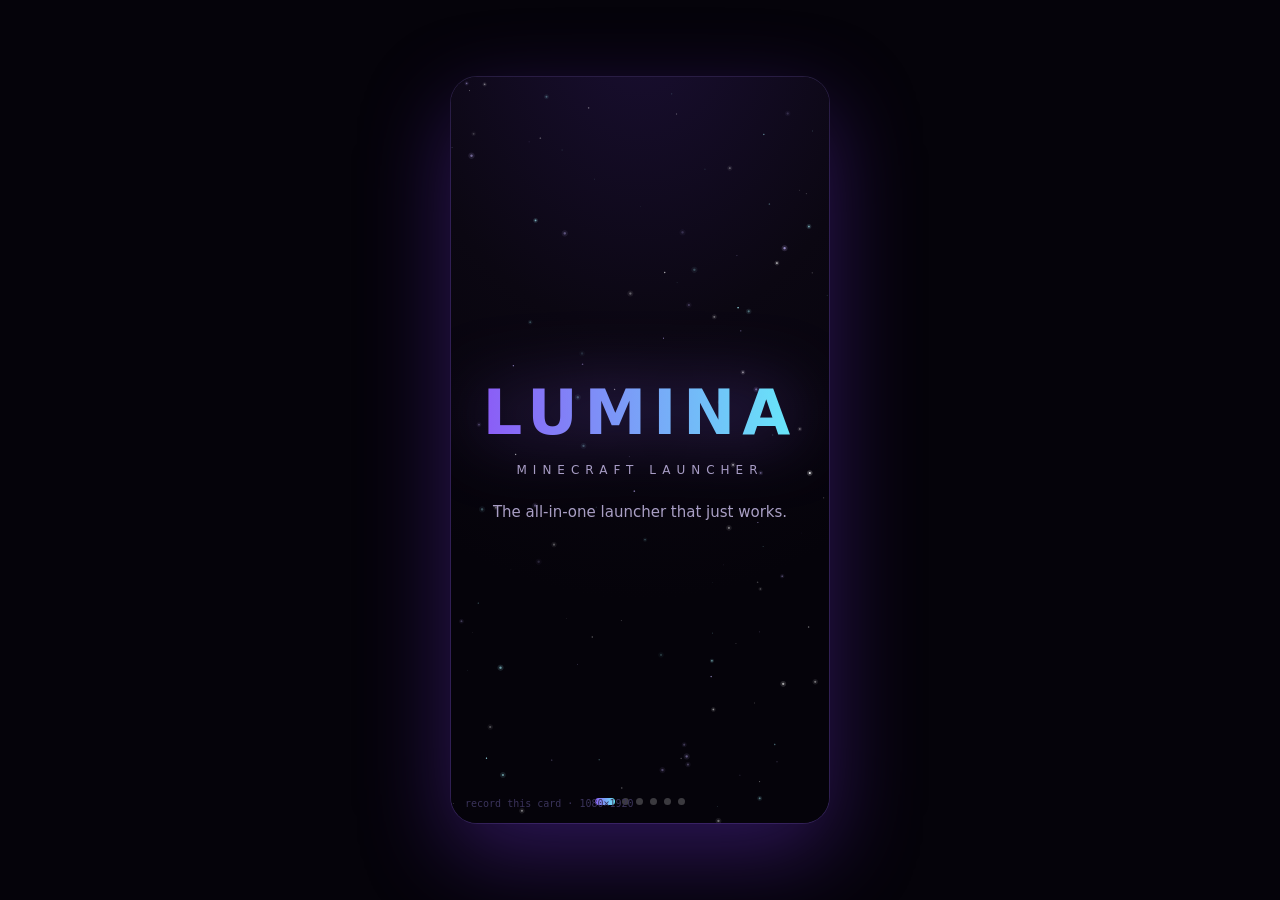
==== docs/promo.html @ 4684f70f "Add record-ready 9:16 promo loop for Shorts/TikTok/Reels Self-contained animated promo page (docs/pr" ====
<!DOCTYPE html>
<html lang="en">
<head>
<meta charset="UTF-8" />
<meta name="viewport" content="width=device-width, initial-scale=1.0" />
<title>LuminaMC — Promo</title>
<!--
  Record-ready vertical (9:16) promo loop for TikTok / YouTube Shorts / Reels.
  HOW TO RECORD:
   1. Open this file in Chrome, press F11 (fullscreen).
   2. Record the centred 9:16 card with OBS (or Xbox Game Bar: Win+Alt+R) at 1080x1920.
   3. ~30s loop — capture one full cycle. Add music in the editor (see suggestions below).
  Everything is self-contained (no internet needed).
-->
<style>
  :root{
    --violet:#8B5CF6; --violet-deep:#5B21B6; --cyan:#67E8F9; --pink:#EC4899;
    --bg:#0B0712; --text:#ECE7F7; --muted:#A99FC4;
  }
  *{box-sizing:border-box;margin:0;padding:0}
  html,body{height:100%;background:#05030a;overflow:hidden;font-family:'Segoe UI',system-ui,-apple-system,sans-serif}
  /* The 9:16 recording stage, centred on any screen. */
  .stage{
    position:absolute;top:50%;left:50%;transform:translate(-50%,-50%);
    width:min(420px,42vh);height:min(746px,92vh);aspect-ratio:9/16;
    border-radius:26px;overflow:hidden;color:var(--text);
    background:radial-gradient(120% 80% at 50% -10%,#1A0F33 0%,var(--bg) 55%,#05030a 100%);
    box-shadow:0 30px 90px rgba(124,58,237,.35),0 0 0 1px rgba(167,139,250,.18);
  }
  canvas{position:absolute;inset:0;width:100%;height:100%}
  .scenes{position:absolute;inset:0}
  .scene{
    position:absolute;inset:0;display:flex;flex-direction:column;align-items:center;justify-content:center;
    text-align:center;padding:0 34px;gap:14px;opacity:0;transform:translateY(22px) scale(.98);
    transition:opacity .7s ease,transform .7s cubic-bezier(.2,.7,.2,1);
  }
  .scene.active{opacity:1;transform:translateY(0) scale(1)}
  .kicker{font-size:12px;letter-spacing:4px;text-transform:uppercase;color:var(--cyan);font-weight:700}
  .big{font-size:34px;font-weight:800;line-height:1.12}
  .sub{font-size:15px;color:var(--muted);line-height:1.5;max-width:300px}
  .grad{background:linear-gradient(90deg,var(--violet),var(--cyan));-webkit-background-clip:text;background-clip:text;color:transparent}

  /* Scene 1 — logo */
  .logo{font-size:62px;font-weight:900;letter-spacing:7px;
    background:linear-gradient(90deg,var(--violet),var(--cyan));-webkit-background-clip:text;background-clip:text;color:transparent;
    filter:drop-shadow(0 0 34px rgba(139,92,246,.55))}
  .tag{font-size:12px;letter-spacing:6px;color:var(--muted);text-transform:uppercase}

  /* loader chips */
  .chips{display:flex;flex-wrap:wrap;gap:9px;justify-content:center;max-width:300px}
  .chip{padding:9px 15px;border-radius:99px;font-size:13px;font-weight:700;
    background:rgba(124,58,237,.16);border:1px solid rgba(167,139,250,.4);color:#E6DEFb}
  .chip.v{border-color:#86efac;color:#bbf7d0}
  .chip.f{border-color:#7dd3fc;color:#bae6fd}
  .chip.g{border-color:#fca5a5;color:#fecaca}
  .chip.n{border-color:#fcd34d;color:#fde68a}

  /* feature icon */
  .ico{font-size:54px;filter:drop-shadow(0 6px 24px rgba(124,58,237,.5))}

  /* cape mock */
  .cape{width:120px;height:175px;border-radius:14px;position:relative;overflow:hidden;
    border:1px solid rgba(255,255,255,.18);box-shadow:0 14px 40px rgba(124,58,237,.5)}
  .cape .fab{position:absolute;inset:0;background:linear-gradient(160deg,#C4B5FD,#5B21B6 55%,#2E1065)}
  .cape .crys{position:absolute;left:50%;top:46%;transform:translate(-50%,-50%) rotate(8deg);
    width:34px;height:54px;background:linear-gradient(160deg,#DDD6FE,#7C3AED);
    clip-path:polygon(50% 0,100% 34%,78% 100%,22% 100%,0 34%);filter:drop-shadow(0 0 12px #c4b5fd)}
  .capes{display:flex;gap:12px}
  .cape.c2 .fab{background:linear-gradient(160deg,#6EE7B7,#047857)}
  .cape.c3 .fab{background:linear-gradient(160deg,#FDE68A,#B91C1C)}
  .cape.small{width:78px;height:114px}

  /* CTA */
  .cta-btn{margin-top:6px;padding:15px 30px;border-radius:14px;font-size:18px;font-weight:800;color:#fff;
    background:linear-gradient(90deg,var(--violet),var(--violet-deep));box-shadow:0 12px 34px rgba(139,92,246,.6);
    animation:pulse 1.4s ease-in-out infinite}
  @keyframes pulse{0%,100%{transform:scale(1)}50%{transform:scale(1.05)}}
  .links{display:flex;flex-direction:column;gap:6px;font-size:13px;color:var(--muted);margin-top:8px}
  .links b{color:#E6DEFb}
  .free{display:inline-block;margin-top:4px;font-size:12px;letter-spacing:2px;color:var(--cyan);text-transform:uppercase;font-weight:700}

  /* progress dots */
  .dots{position:absolute;bottom:18px;left:50%;transform:translateX(-50%);display:flex;gap:7px;z-index:5}
  .dot{width:7px;height:7px;border-radius:99px;background:rgba(255,255,255,.22);transition:all .4s}
  .dot.on{background:linear-gradient(90deg,var(--violet),var(--cyan));width:20px}

  .hint{position:absolute;bottom:14px;left:14px;color:#3a335a;font-size:10px;font-family:monospace;z-index:9}
</style>
</head>
<body>
  <div class="stage">
    <canvas id="sky"></canvas>
    <div class="scenes">
      <!-- 1 -->
      <section class="scene" data-i="0">
        <div class="logo">LUMINA</div>
        <div class="tag">Minecraft Launcher</div>
        <div class="sub" style="margin-top:10px">The all-in-one launcher that just works.</div>
      </section>
      <!-- 2 -->
      <section class="scene" data-i="1">
        <div class="kicker">Every loader · any version</div>
        <div class="big">One click.<br><span class="grad">Ready to play.</span></div>
        <div class="chips">
          <div class="chip v">Vanilla</div><div class="chip f">Fabric</div>
          <div class="chip g">Forge</div><div class="chip n">NeoForge</div>
        </div>
        <div class="sub">1.7 → 1.21 &amp; beyond — Java bundled, zero setup.</div>
      </section>
      <!-- 3 -->
      <section class="scene" data-i="2">
        <div class="ico">🔎</div>
        <div class="big">Mods &amp; shaders,<br><span class="grad">one click</span></div>
        <div class="sub">Browse and install straight from Modrinth — no folders, no hassle.</div>
      </section>
      <!-- 4 -->
      <section class="scene" data-i="3">
        <div class="kicker">Cosmetics</div>
        <div class="big">Earn &amp; wear <span class="grad">capes</span></div>
        <div class="capes">
          <div class="cape c2 small"><div class="fab"></div><div class="crys"></div></div>
          <div class="cape"><div class="fab"></div><div class="crys"></div></div>
          <div class="cape c3 small"><div class="fab"></div><div class="crys"></div></div>
        </div>
        <div class="sub">A full cosmetics shop — earn tokens just by playing.</div>
      </section>
      <!-- 5 -->
      <section class="scene" data-i="4">
        <div class="ico">🎯</div>
        <div class="big">Built-in <span class="grad">HUD client</span></div>
        <div class="sub">FPS, coords, keystrokes &amp; more — open it in-game with Right-Shift.</div>
      </section>
      <!-- 6 -->
      <section class="scene" data-i="5">
        <div class="logo" style="font-size:46px">LUMINA</div>
        <div class="free">Free · Windows</div>
        <div class="cta-btn">⬇ Download now</div>
        <div class="links">
          <span><b>github.com/Squexso/Lumina</b></span>
          <span>💬 discord.gg/E7qYYCJwSh</span>
        </div>
      </section>
    </div>
    <div class="dots">
      <div class="dot"></div><div class="dot"></div><div class="dot"></div>
      <div class="dot"></div><div class="dot"></div><div class="dot"></div>
    </div>
    <div class="hint">record this card · 1080×1920</div>
  </div>

<script>
  // ── starfield: twinkle + drift + occasional shooting star ──
  const cv = document.getElementById('sky'), g = cv.getContext('2d');
  let W, H, stars = [], meteors = [], t = 0;
  function size(){ const r = cv.getBoundingClientRect(); W = cv.width = r.width*2; H = cv.height = r.height*2; build(); }
  function build(){
    stars = [];
    const n = Math.round(W*H/9000);
    for(let i=0;i<n;i++) stars.push({x:Math.random()*W,y:Math.random()*H,r:Math.random()*2+.5,
      base:.3+Math.random()*.6,ph:Math.random()*6.28,sp:.6+Math.random()*1.4,
      tint:['#FFFFFF','#C4B5FD','#A5F3FC'][Math.floor(Math.random()*3)]});
  }
  let last=0;
  function frame(ts){
    const dt = last? Math.min(.05,(ts-last)/1000):0; last=ts; t+=dt;
    g.clearRect(0,0,W,H);
    for(const s of stars){
      const tw = .72+.28*Math.sin(s.ph+t*s.sp), a=s.base*tw;
      if(s.r>1.6){ g.fillStyle=hex(s.tint,a*.22); g.beginPath(); g.arc(s.x,s.y,s.r*2.6,0,6.28); g.fill(); }
      g.fillStyle=hex(s.tint,a); g.beginPath(); g.arc(s.x,s.y,s.r,0,6.28); g.fill();
    }
    if(Math.random()<dt*.5) meteors.push({x:Math.random()*W,y:-20,vx:(-3-Math.random()*3)*60,vy:(4+Math.random()*3)*60,life:0});
    for(const m of meteors){ m.life+=dt; m.x+=m.vx*dt; m.y+=m.vy*dt;
      const len=70; const ang=Math.atan2(m.vy,m.vx);
      const grad=g.createLinearGradient(m.x,m.y,m.x-Math.cos(ang)*len,m.y-Math.sin(ang)*len);
      grad.addColorStop(0,'rgba(255,255,255,.9)'); grad.addColorStop(1,'rgba(196,181,253,0)');
      g.strokeStyle=grad; g.lineWidth=2.4; g.beginPath(); g.moveTo(m.x,m.y);
      g.lineTo(m.x-Math.cos(ang)*len,m.y-Math.sin(ang)*len); g.stroke();
    }
    meteors = meteors.filter(m=>m.y<H+40 && m.life<3);
    requestAnimationFrame(frame);
  }
  function hex(c,a){ const n=parseInt(c.slice(1),16); return `rgba(${(n>>16)&255},${(n>>8)&255},${n&255},${a})`; }
  window.addEventListener('resize',size); size(); requestAnimationFrame(frame);

  // ── scene timeline (~30s loop) ──
  const scenes=[...document.querySelectorAll('.scene')], dots=[...document.querySelectorAll('.dot')];
  const SCHED=[ [0,5000],[5000,10500],[10500,15000],[15000,20000],[20000,25000],[25000,30000] ];
  const LOOP=30000;
  function tick(){
    const now = performance.now() % LOOP;
    let cur=0; for(let i=0;i<SCHED.length;i++){ if(now>=SCHED[i][0] && now<SCHED[i][1]){ cur=i; break; } }
    scenes.forEach((s,i)=>s.classList.toggle('active',i===cur));
    dots.forEach((d,i)=>d.classList.toggle('on',i===cur));
    requestAnimationFrame(tick);
  }
  tick();
</script>
</body>
</html>
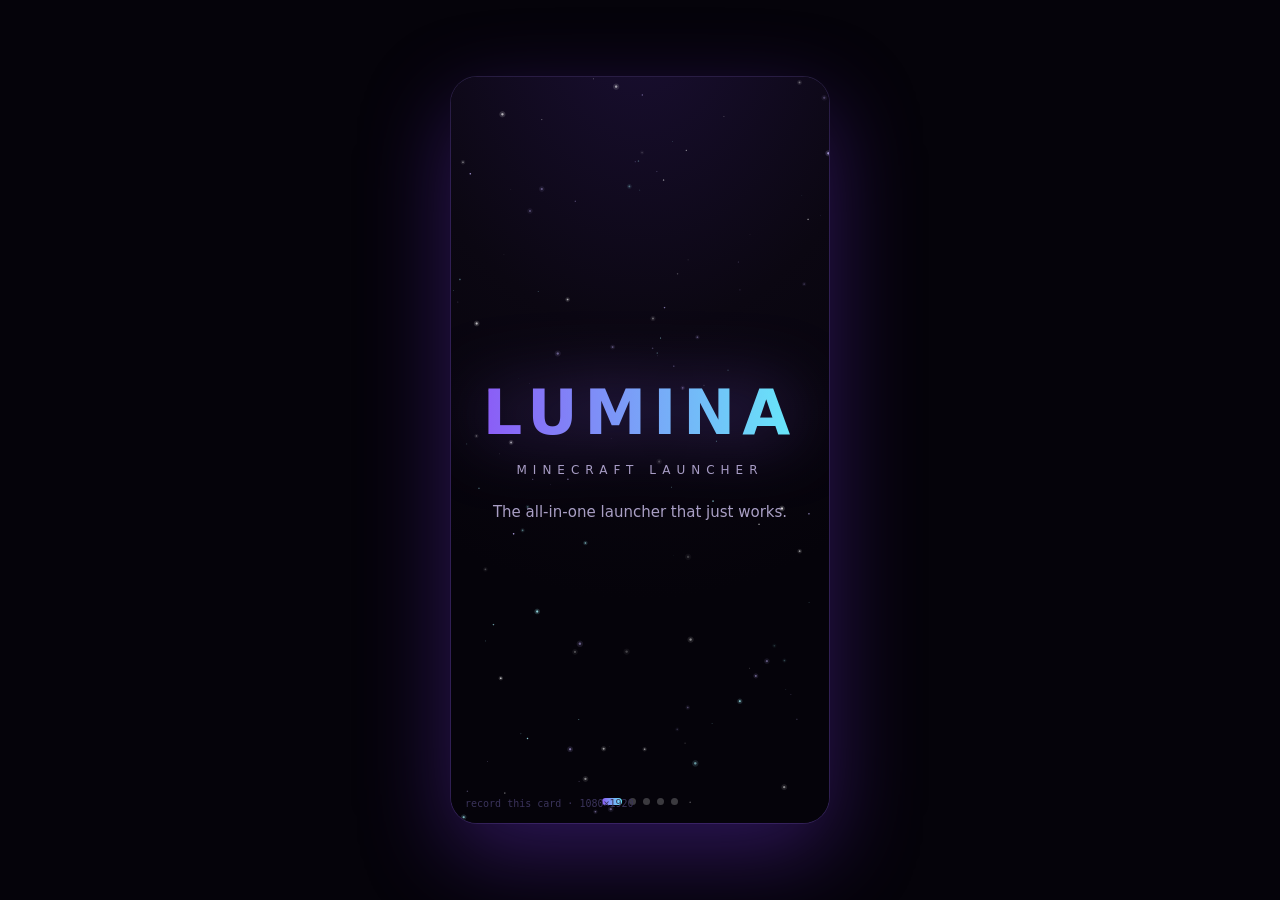
==== commit 3e655f39: "Promo + landing: drop HUD (1.21.11-only), feature server quick-connect instead The Right-Shift HUD o" ====
--- a/docs/promo.html
+++ b/docs/promo.html
@@ -126,12 +126,6 @@
       </section>
       <!-- 5 -->
       <section class="scene" data-i="4">
-        <div class="ico">🎯</div>
-        <div class="big">Built-in <span class="grad">HUD client</span></div>
-        <div class="sub">FPS, coords, keystrokes &amp; more — open it in-game with Right-Shift.</div>
-      </section>
-      <!-- 6 -->
-      <section class="scene" data-i="5">
         <div class="logo" style="font-size:46px">LUMINA</div>
         <div class="free">Free · Windows</div>
         <div class="cta-btn">⬇ Download now</div>
@@ -143,7 +137,7 @@
     </div>
     <div class="dots">
       <div class="dot"></div><div class="dot"></div><div class="dot"></div>
-      <div class="dot"></div><div class="dot"></div><div class="dot"></div>
+      <div class="dot"></div><div class="dot"></div>
     </div>
     <div class="hint">record this card · 1080×1920</div>
   </div>
@@ -185,8 +179,8 @@
 
   // ── scene timeline (~30s loop) ──
   const scenes=[...document.querySelectorAll('.scene')], dots=[...document.querySelectorAll('.dot')];
-  const SCHED=[ [0,5000],[5000,10500],[10500,15000],[15000,20000],[20000,25000],[25000,30000] ];
-  const LOOP=30000;
+  const SCHED=[ [0,5000],[5000,10500],[10500,15500],[15500,20500],[20500,26000] ];
+  const LOOP=26000;
   function tick(){
     const now = performance.now() % LOOP;
     let cur=0; for(let i=0;i<SCHED.length;i++){ if(now>=SCHED[i][0] && now<SCHED[i][1]){ cur=i; break; } }
